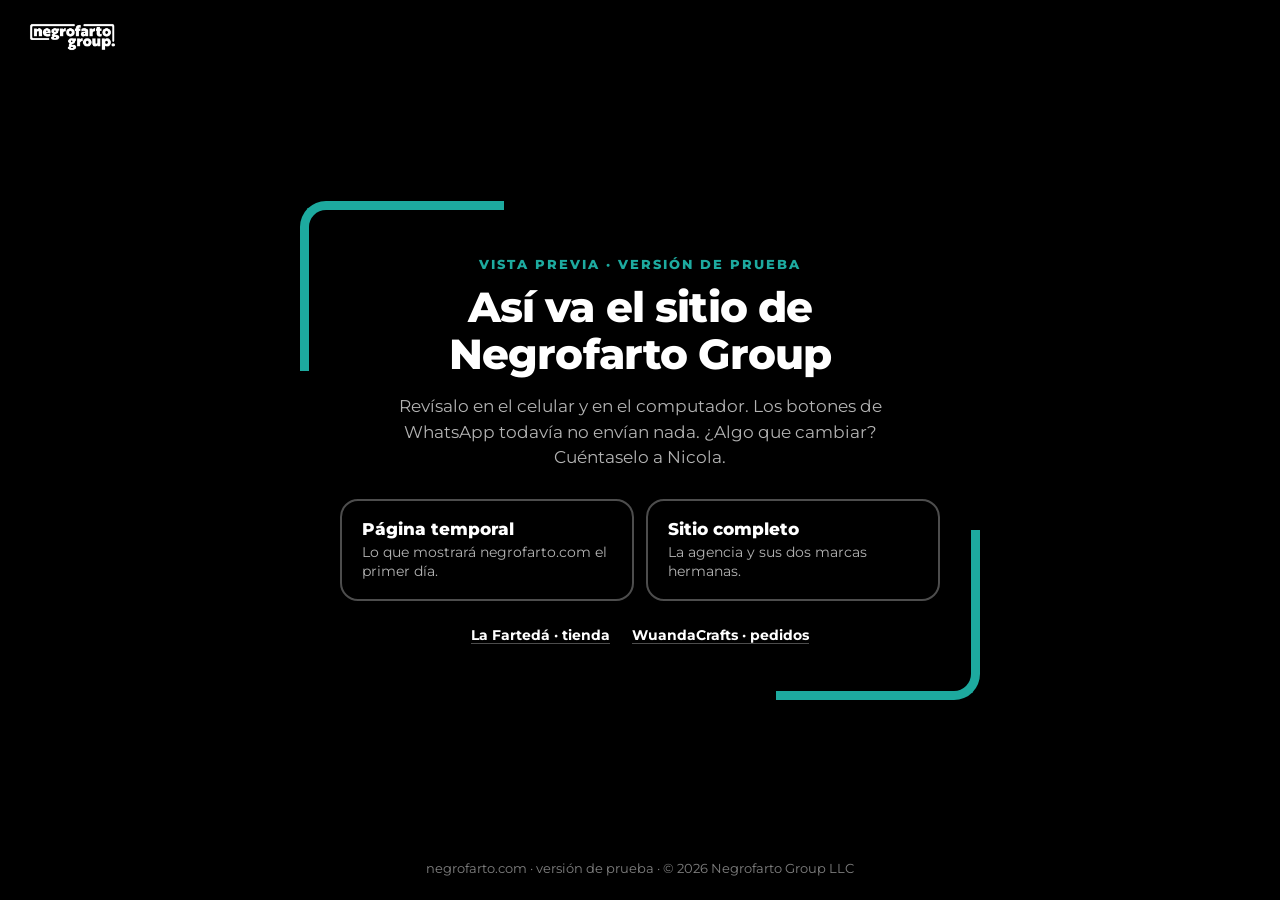
==== index.html @ c9246efa "Primera versión de la vista previa del sitio Página temporal y prototipo (agencia, /merch y /wuandac" ====
<!doctype html>
<html lang="es">
<head>
  <meta charset="utf-8" />
  <meta name="viewport" content="width=device-width, initial-scale=1" />
  <meta name="robots" content="noindex, nofollow" />
  <title>Negrofarto Group — Vista previa del sitio</title>
  <meta name="description" content="Versión de prueba del sitio de Negrofarto Group para revisar: página temporal, agencia, La Fartedá y WuandaCrafts." />
  <meta property="og:type" content="website" />
  <meta property="og:title" content="Negrofarto Group — Vista previa del sitio" />
  <meta property="og:description" content="Versión de prueba para revisar: página temporal, agencia, La Fartedá y WuandaCrafts." />
  <meta property="og:image" content="https://niconania.github.io/negrofarto-web/temporal/nfg-negro.png" />
  <meta name="theme-color" content="#000000" />
  <link rel="preconnect" href="https://fonts.googleapis.com" />
  <link rel="preconnect" href="https://fonts.gstatic.com" crossorigin />
  <link href="https://fonts.googleapis.com/css2?family=Montserrat:wght@500;600;700;800&amp;display=swap" rel="stylesheet" />
  <style>
    /* Portada de la vista previa: reúne los accesos a lo que se está construyendo. */
    *, *::before, *::after { box-sizing: border-box; }
    :root { --turquesa: #1daa9f; --gris: rgba(255, 255, 255, .7); }
    html, body { height: 100%; }
    body {
      margin: 0; display: flex; flex-direction: column; min-height: 100%;
      background: #000; color: #fff; font-family: 'Montserrat', system-ui, sans-serif; -webkit-font-smoothing: antialiased;
    }
    .arriba { padding: 22px 28px; }
    .arriba img { display: block; height: 30px; width: auto; }
    main { flex: 1; display: grid; place-items: center; padding: 24px 24px 40px; text-align: center; }
    .marco { position: relative; width: min(680px, 100%); padding: 56px 40px; }
    .marco::before, .marco::after {
      content: ''; position: absolute; width: 30%; height: 34%; border: 9px solid var(--turquesa);
      animation: dibujar .9s cubic-bezier(.2, .8, .2, 1) both;
    }
    .marco::before { top: 0; left: 0; border-right: 0; border-bottom: 0; border-top-left-radius: 26px; }
    .marco::after { right: 0; bottom: 0; border-top: 0; border-left: 0; border-bottom-right-radius: 26px; animation-delay: .15s; }
    @keyframes dibujar { from { width: 0; height: 0; opacity: 0; } }
    .ceja { margin: 0 0 12px; font-size: 12.5px; font-weight: 800; letter-spacing: .16em; text-transform: uppercase; color: var(--turquesa); text-wrap: balance; }
    h1 { margin: 0; font-size: clamp(28px, 4.2vw, 42px); font-weight: 800; line-height: 1.12; letter-spacing: -.02em; text-wrap: balance; }
    .texto { max-width: 30em; margin: 16px auto 28px; font-size: 16.5px; line-height: 1.55; color: var(--gris); text-wrap: pretty; }
    .opciones { display: grid; grid-template-columns: repeat(auto-fit, minmax(220px, 1fr)); gap: 12px; text-align: left; }
    .opcion { display: block; padding: 18px 20px; border: 2px solid rgba(255, 255, 255, .3); border-radius: 18px; color: #fff; text-decoration: none; transition: border-color .15s, background .15s; }
    .opcion:hover { border-color: var(--turquesa); background: rgba(29, 170, 159, .1); }
    .opcion strong { display: block; font-size: 17px; font-weight: 800; }
    .opcion span { display: block; margin-top: 4px; font-size: 13.5px; line-height: 1.4; color: var(--gris); }
    .marcas { display: flex; flex-wrap: wrap; justify-content: center; gap: 8px 22px; margin-top: 26px; font-size: 13.5px; color: var(--gris); }
    .marcas a { color: #fff; font-weight: 700; text-decoration: none; border-bottom: 1px solid rgba(255, 255, 255, .3); }
    a:focus-visible { outline: 3px solid var(--turquesa); outline-offset: 3px; }
    footer { padding: 18px 24px 24px; text-align: center; font-size: 12.5px; color: rgba(255, 255, 255, .5); }
    @media (max-width: 560px) { .marco { padding: 44px 22px; } .arriba { padding: 16px; } }
    @media (prefers-reduced-motion: reduce) { .marco::before, .marco::after { animation: none; } }
  </style>
</head>
<body>
  <header class="arriba">
    <img src="temporal/marca-negro.png" alt="negrofarto group." width="89" height="30" />
  </header>
  <main>
    <div class="marco">
      <p class="ceja">Vista previa · versión de prueba</p>
      <h1>Así va el sitio de Negrofarto Group</h1>
      <p class="texto">Revísalo en el celular y en el computador. Los botones de WhatsApp todavía no envían nada. ¿Algo que cambiar? Cuéntaselo a Nicola.</p>
      <div class="opciones">
        <a class="opcion" href="temporal/">
          <strong>Página temporal</strong>
          <span>Lo que mostrará negrofarto.com el primer día.</span>
        </a>
        <a class="opcion" href="prototipo/">
          <strong>Sitio completo</strong>
          <span>La agencia y sus dos marcas hermanas.</span>
        </a>
      </div>
      <div class="marcas">
        <a href="prototipo/merch/">La Fartedá · tienda</a>
        <a href="prototipo/wuandacrafts/">WuandaCrafts · pedidos</a>
      </div>
    </div>
  </main>
  <footer>negrofarto.com · versión de prueba · © 2026 Negrofarto Group LLC</footer>
</body>
</html>
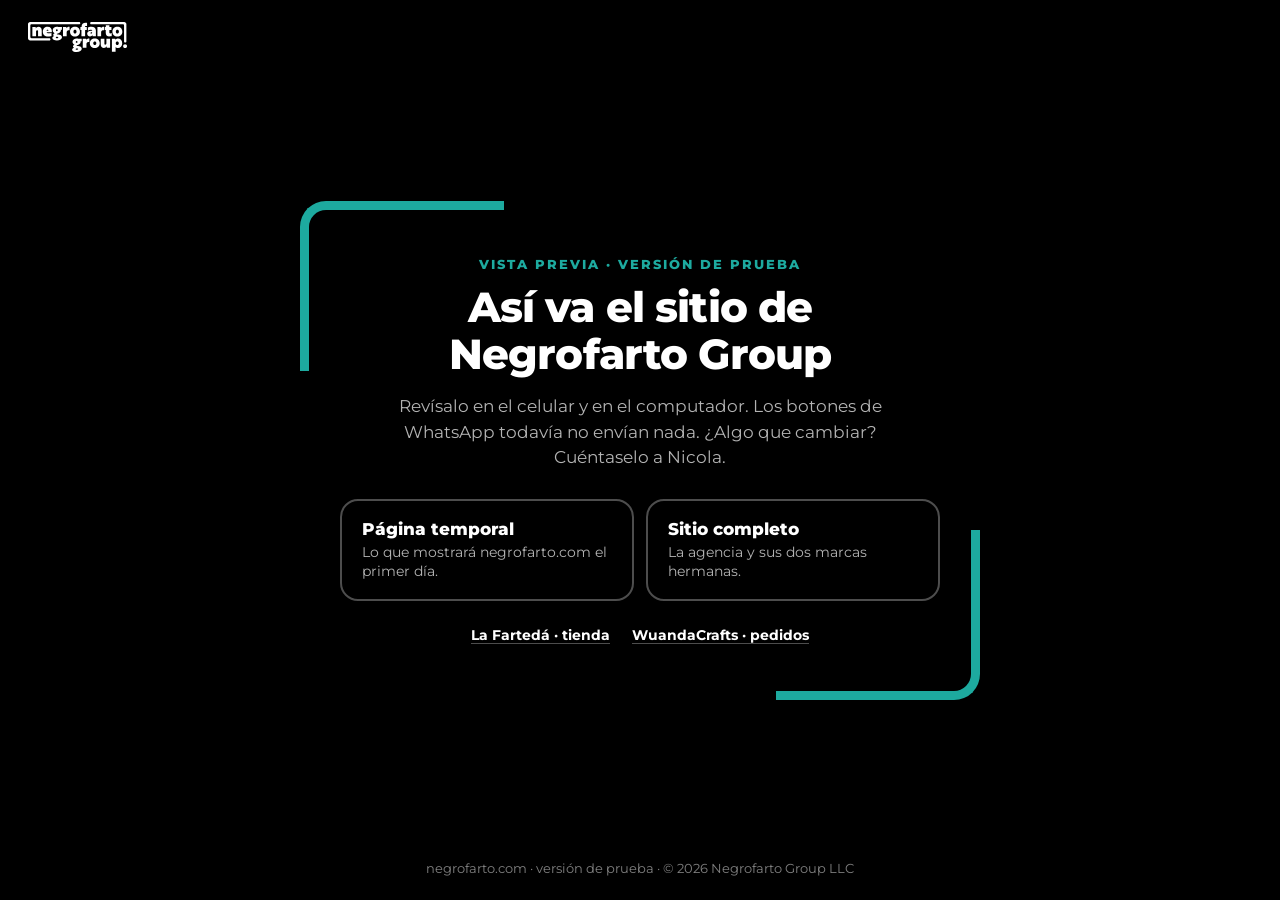
==== commit 5b3adbb6: "Aplicar la marca del Drive de Juan: logos vectoriales, paleta oficial y favicon - Logos de Negrofart" ====
--- a/index.html
+++ b/index.html
@@ -9,8 +9,14 @@
   <meta property="og:type" content="website" />
   <meta property="og:title" content="Negrofarto Group — Vista previa del sitio" />
   <meta property="og:description" content="Versión de prueba para revisar: página temporal, agencia, La Fartedá y WuandaCrafts." />
-  <meta property="og:image" content="https://niconania.github.io/negrofarto-web/temporal/nfg-negro.png" />
+  <meta property="og:image" content="https://niconania.github.io/negrofarto-web/prototipo/img/og/og-negrofarto.png" />
+  <meta property="og:image:width" content="1200" />
+  <meta property="og:image:height" content="630" />
+  <meta name="twitter:card" content="summary_large_image" />
   <meta name="theme-color" content="#000000" />
+  <link rel="icon" href="prototipo/img/marcas/favicon.svg" type="image/svg+xml" />
+  <link rel="icon" href="prototipo/img/marcas/favicon-32.png" sizes="32x32" type="image/png" />
+  <link rel="apple-touch-icon" href="prototipo/img/marcas/apple-touch-icon.png" />
   <link rel="preconnect" href="https://fonts.googleapis.com" />
   <link rel="preconnect" href="https://fonts.gstatic.com" crossorigin />
   <link href="https://fonts.googleapis.com/css2?family=Montserrat:wght@500;600;700;800&amp;display=swap" rel="stylesheet" />
@@ -52,7 +58,7 @@
 </head>
 <body>
   <header class="arriba">
-    <img src="temporal/marca-negro.png" alt="negrofarto group." width="89" height="30" />
+    <img src="prototipo/img/marcas/marca-negro.svg" alt="negrofarto group." width="99" height="30" />
   </header>
   <main>
     <div class="marco">
